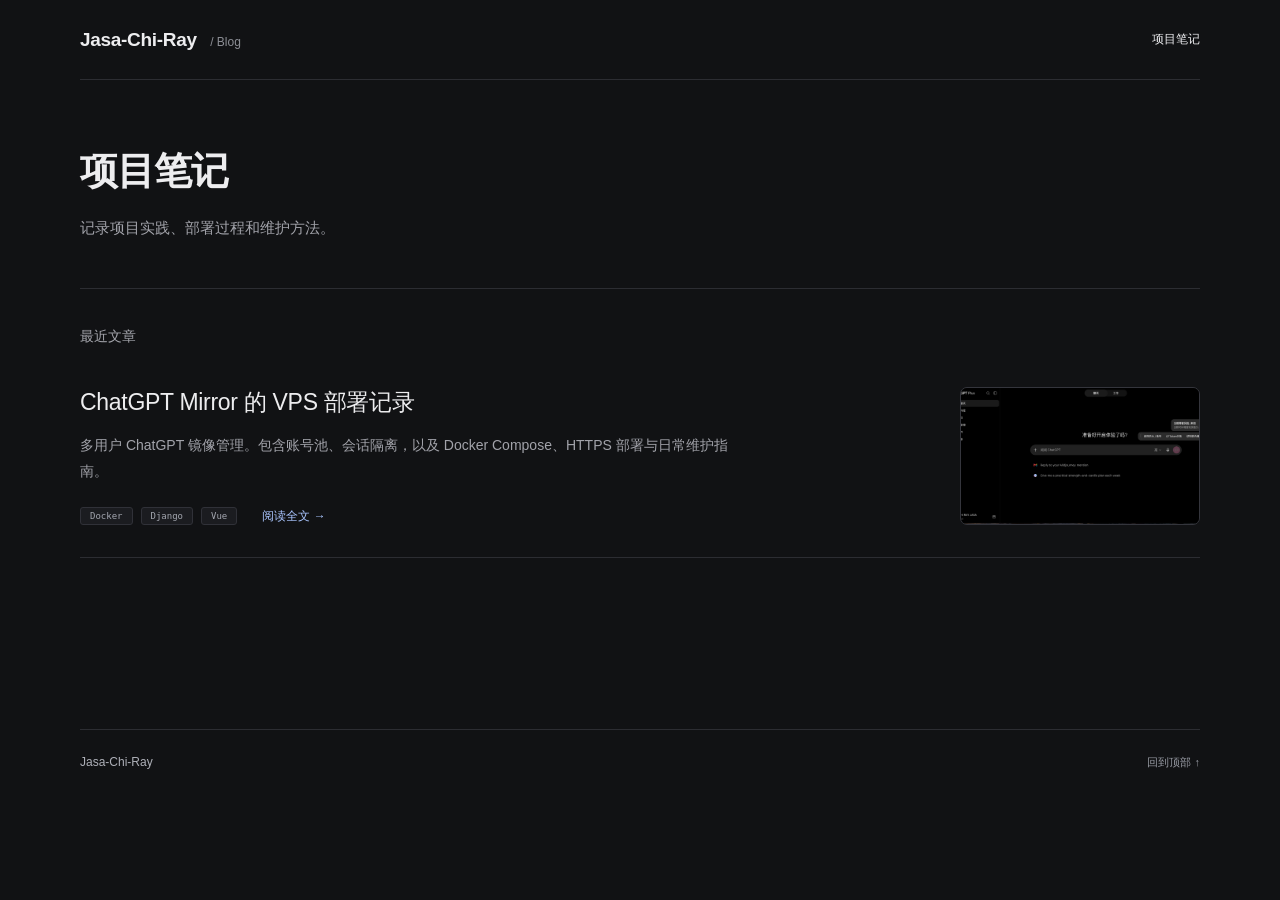
==== index.html @ 6b0df235 "1" ====
<!DOCTYPE html>

<html lang="zh-CN">
<head>
<meta charset="utf-8"/>
<meta content="width=device-width, initial-scale=1" name="viewport"/>
<meta content="index, follow" name="robots"/>
<meta content="#111315" name="theme-color"/>
<meta content="Jasa-Chi-Ray 的项目笔记：分享项目实践、部署教程与开发记录，从想法到可以运行的实现。" name="description"/>
<meta content="Jasa-Chi-Ray · 项目与笔记" property="og:title"/>
<meta content="记录做过的项目，分享从想法到运行的过程。" property="og:description"/>
<meta content="website" property="og:type"/>
<link href="https://jasa-chi-ray.github.io/" rel="canonical"/>
<link href="assets/favicon.svg" rel="icon" type="image/svg+xml"/>
<link href="blog.css" rel="stylesheet"/>
<title>Jasa-Chi-Ray · 项目与笔记</title>
<script defer="" src="app.js"></script></head>
<body class="blog-home">
<a class="skip-link" href="#main">跳转到正文</a>
<header class="blog-header blog-wrap"><a class="blog-brand" href="./">Jasa-Chi-Ray<span> / Blog</span></a><nav aria-label="主导航"><a aria-current="page" href="#projects">项目笔记</a><!-- 外部项目链接暂不展示：<a href="https://github.com/Jasa-Chi-Ray" target="_blank" rel="noopener noreferrer">GitHub ↗</a> --></nav></header>
<main class="blog-wrap" id="main">
<section class="journal-intro"><div><h1>项目笔记</h1><p class="intro-copy">记录项目实践、部署过程和维护方法。</p></div></section>
<div class="journal-grid">
<section aria-labelledby="projects-title" id="projects"><div class="list-heading"><h2 id="projects-title">最近文章</h2></div>
<article class="post-card"><a aria-label="阅读 ChatGPT Mirror 项目介绍与部署指南" class="post-cover" href="projects/chatgpt-mirror/"><img alt="ChatGPT Mirror 对话界面" fetchpriority="high" height="1366" src="assets/chat-preview.png" width="2658"/></a><h3><a href="projects/chatgpt-mirror/">ChatGPT Mirror 的 VPS 部署记录</a></h3><p>多用户 ChatGPT 镜像管理。包含账号池、会话隔离，以及 Docker Compose、HTTPS 部署与日常维护指南。</p><div class="card-bottom"><div class="tags"><span>Docker</span><span>Django</span><span>Vue</span></div><a href="projects/chatgpt-mirror/">阅读全文 →</a></div></article>
<!-- 新增项目：在此复制上方 post-card，更新目录、日期、标题、摘要和标签。 -->
</section>
</div>
</main>
<footer class="blog-footer blog-wrap"><a href="./">Jasa-Chi-Ray</a><a href="#main">回到顶部 ↑</a></footer>
</body>
</html>
---- blog.css ----
/* Dark-only journal theme shared by the index and project articles. */
:root{color-scheme:dark;--paper:#111315;--ink:#e4e2dc;--green:#cba87b;--muted:#999a96;--line:#303234;--orange:#cba87b;--sans:"Trebuchet MS","Microsoft YaHei","PingFang SC",sans-serif;--mono:"Cascadia Code",Consolas,monospace}
*{box-sizing:border-box}html{scroll-behavior:smooth;scroll-padding-top:30px}body{margin:0;background:var(--paper);color:var(--ink);font:14px/1.85 var(--sans);-webkit-font-smoothing:antialiased}a{color:inherit;text-decoration:none}button{font:inherit}a:focus-visible,button:focus-visible,summary:focus-visible{outline:2px solid #d2b186;outline-offset:5px}::selection{background:#705639;color:#fff}img{display:block;max-width:100%;height:auto}.blog-wrap{width:calc(100% - 96px);max-width:1120px;margin:0 auto}.skip-link{position:fixed;left:20px;top:-60px;background:#d2b186;color:#111;padding:8px 15px;z-index:100}.skip-link:focus{top:10px}.blog-header{height:106px;display:flex;justify-content:space-between;align-items:center;border-bottom:1px solid var(--line)}.blog-brand{font-size:21px;font-weight:600;letter-spacing:-.8px;white-space:nowrap}.blog-brand span{font:9px var(--mono);letter-spacing:1.6px;color:#8f918a;margin-left:14px}.blog-header nav{display:flex;gap:32px;font-size:12px;color:#a1a39d}.blog-header nav a:hover,.blog-header nav a[aria-current]{color:#dbc09b}.journal-intro{padding:72px 0 0;position:relative;border-bottom:1px solid var(--line)}.post-kicker{font:10px var(--mono);letter-spacing:2px;color:#b69871;margin:0 0 26px}.journal-intro h1{font-size:57px;line-height:1.4;font-weight:400;letter-spacing:-2px;margin:0 0 23px}.journal-intro h1>span{font-family:"STKaiti","KaiTi",serif;color:#c9ab83}.intro-copy{color:#989c97;font-size:14px;line-height:2;margin:0}.journal-stamp{position:absolute;right:25px;top:92px;display:flex;flex-direction:column;align-items:center;justify-content:center;width:157px;height:157px;border:1px solid #4b443a;border-radius:50%;transform:rotate(12deg);color:#b69a77;font:9px var(--mono);letter-spacing:2px}.journal-stamp b{font-size:68px;font-weight:300;line-height:1.35}.intro-bottom{margin-top:57px;padding-bottom:22px;display:flex;justify-content:space-between;font:8px var(--mono);letter-spacing:1.5px;color:#6f756f}.intro-bottom>span:last-child{font:10px var(--sans);letter-spacing:1px}.intro-bottom i{display:inline-block;width:5px;height:5px;border-radius:50%;background:#aaa782;margin-left:8px}.journal-grid{display:grid;grid-template-columns:minmax(0,1fr) 260px;gap:74px;padding:46px 0 70px}.list-heading{display:flex;align-items:center;justify-content:space-between;margin-bottom:28px}.list-heading h2{font-size:18px;font-weight:400;margin:0}.list-heading h2 span{font:10px var(--mono);color:#918472;margin-left:10px}.list-heading>span{font-size:10px;color:#858a83}.post-cover{display:block;position:relative;overflow:hidden;background:#1b2222;border:1px solid #39413d;border-radius:3px;aspect-ratio:1.7;padding:23px 27px}.cover-label{display:flex;justify-content:space-between;color:#8c9b8e;font:8px var(--mono);letter-spacing:1.3px}.cover-title{position:relative;z-index:1;font-size:34px;line-height:1.3;margin-top:24px;letter-spacing:-1px;color:#e0e8dc}.cover-title em{font-family:Georgia,serif;color:#b1baa1;font-weight:400}.cover-title>span{display:block;font-size:11px;letter-spacing:1px;margin-top:11px;color:#a6b09e}.post-cover img{position:absolute;width:78%;right:-5%;bottom:-23%;transform:rotate(-8deg);border:5px solid #323b35;border-radius:9px;opacity:.8;box-shadow:-20px -7px 50px #0005;transition:transform .3s,opacity .3s}.post-cover:hover img{transform:rotate(-5deg) translateY(-6px);opacity:1}.cover-arrow{position:absolute;bottom:23px;left:27px;border:1px solid #576458;border-radius:50%;width:35px;height:35px;display:grid;place-items:center;color:#c5cfb9}.card-meta{display:flex;gap:16px;align-items:center;margin-top:26px;color:#a29a8e;font-size:10px}.card-meta time{font:10px var(--mono);color:#747c76;margin-right:6px}.post-card h3{font-size:24px;font-weight:400;line-height:1.6;letter-spacing:-.6px;margin:10px 0 13px}.post-card h3 a:hover{color:#d1b18a}.post-card>p{font-size:13px;color:#959d95;line-height:2;margin:0}.card-bottom{display:flex;align-items:center;justify-content:space-between;border-bottom:1px solid var(--line);padding:23px 0 31px}.tags{display:flex;gap:8px}.tags span{padding:3px 9px;background:#1e2321;border:1px solid #303a31;font:9px var(--mono);color:#a2afa1;border-radius:3px}.card-bottom>a{font-size:11px;color:#cdb18a}.card-bottom>a span{margin-left:15px}.list-end{display:flex;justify-content:center;gap:17px;margin-top:37px;color:#69716a;font-size:10px}.journal-sidebar{padding-top:6px}.author-top{display:flex;justify-content:space-between;align-items:center;margin-bottom:24px}.author-monogram{font:italic 30px Georgia,serif;background:#262725;border:1px solid #45483f;border-radius:50%;width:56px;height:56px;display:grid;place-items:center;color:#cebe9f}.handwritten{font:italic 16px Georgia,serif;color:#8e9886;transform:rotate(-8deg)}.about-block h2{font-size:15px;font-weight:400;margin:0 0 15px}.about-block p{font-size:12px;color:#8f978f;line-height:2;margin:12px 0}.author-link{display:inline-block;font-size:11px;color:#c6ab83;border-bottom:1px solid #5b503f;margin-top:10px}.sidebar-section{border-top:1px solid var(--line);margin-top:32px;padding-top:25px}.sidebar-label{font:8px var(--mono);letter-spacing:1.4px;color:#7c857b;margin:0 0 13px}.sidebar-section h2{font-size:13px;font-weight:400;margin:0 0 16px}.sidebar-section ul{list-style:none;padding:0;margin:0}.sidebar-section li a{display:flex;justify-content:space-between;font-size:12px;color:#999f95;padding:9px 0}.sidebar-section li a:hover{color:#d3b58e}.sidebar-section li span{font:10px var(--mono);color:#7b8678}.side-note{margin-top:27px;padding:21px;background:#1a1d1b;border:1px solid #31382f;border-radius:3px}.side-note>span{font-size:25px;color:#bda27d}.side-note p{font-family:"STKaiti","KaiTi",serif;font-size:20px;line-height:1.6;color:#b7bba9;margin:6px 0 20px}.side-note small{font:7px var(--mono);letter-spacing:1.6px;color:#737e6d}.blog-footer{display:flex;align-items:center;justify-content:space-between;border-top:1px solid var(--line);padding:25px 0 32px;gap:20px;font-size:10px;color:#818980}.blog-footer>a:first-child{color:#c1c4b9;font:11px var(--mono)}.blog-footer>a:last-child{color:#b29d7e}
/* Article: shared journal masthead, reading-focused sections, retained guide UI. */
.blog-post .site-header{max-width:1120px;height:94px}.blog-post .header-github{display:none}.blog-post .site-header nav{margin-left:auto}.blog-post .wrap{max-width:1000px}.post-heading{padding-top:35px;padding-bottom:26px}.breadcrumbs{display:flex;gap:13px;font-size:10px;color:#858e80;margin-bottom:46px}.breadcrumbs a:hover{color:#d5b58c}.post-heading .post-kicker{margin-bottom:20px}.post-heading h1{font-size:53px;line-height:1.3;letter-spacing:-1.6px;margin:0 0 22px;font-weight:500}.post-heading h1 em{font:400 37px/1.6 "STKaiti","KaiTi",serif;color:#bea782;letter-spacing:1px}.post-summary{max-width:730px;font-size:15px;line-height:2;color:#989f93;margin:0 0 22px}.post-meta{display:flex;align-items:center;gap:12px;font-size:10px;color:#899482;flex-wrap:wrap}.avatar{display:grid;place-items:center;width:27px;height:27px;border:1px solid #545842;border-radius:50%;color:#b6ad8e;font-family:Georgia,serif}.article-toc{display:flex;flex-wrap:wrap;gap:25px;padding:23px 0;margin-top:32px;border-top:1px solid var(--line);border-bottom:1px solid var(--line);font-size:11px;color:#a6ab99}.article-toc>span{color:#c2ad8a;margin-right:15px}.article-toc a:hover{color:#e0bd85}.blog-post .section{padding-top:35px;padding-bottom:45px}.blog-post .section-heading h2,.blog-post .faq-heading h2{font-size:27px;color:#dfdfd3}.blog-post .eyebrow{color:#8e9a80}.blog-post .section-heading>p,.blog-post .section-heading>div>p:not(.eyebrow){color:#969e8d}.blog-post .feature-grid{gap:12px}.blog-post .feature{background:#191d19;border-color:#333b2e;border-radius:4px}.blog-post .feature-main{background:#20271e;border-color:#394431}.blog-post .feature p,.blog-post .feature-main p{color:#a0a994}.blog-post .small-label{color:#8d9a7d}.blog-post .feature-icon{color:#baa884}.blog-post .brand-mark{background:#35432c}.blog-post .pool-person{background:#2b3424;border-color:#556047;color:#b8c8a2}.blog-post .pool-lines,.blog-post .pool-accounts span{border-color:#526140}.blog-post .pool-lines:before,.blog-post .pool-lines:after,.blog-post .pool-accounts span:before{background:#526140}.blog-post .pool-core{background:#414e32;color:#d5dfbc}.blog-post .feature-main>a{border-color:#465338;color:#b8c7a2}.blog-post .permission-mini{border-color:#3a4431}.blog-post .isolation-mini>span,.blog-post .permission-mini>b{background:#2b3523;color:#adbd94}.blog-post .showcase{background:#171c17;border-color:#30382a;padding:38px 0}.blog-post .preview-tabs button[aria-selected=true],.blog-post .preview-tabs button:hover{background:#36422b;color:#d5dfc1}.blog-post .tabs button{color:#a7b694}.blog-post .preview-frame{border-color:#4a5640}.blog-post .preview-chrome{background:#283124}.blog-post .deployment-tabs button[aria-selected=true]{background:#baa077;color:#171b13}.blog-post .deployment-tabs button>span{color:inherit;background:#1d23141c}.blog-post .docs-layout{grid-template-columns:190px minmax(0,1fr);gap:40px}.blog-post .docs-sidebar>a.active{background:#2b3423;color:#c4caab}.blog-post .docs-sidebar>a span{color:#a0aa91}.blog-post .docs-sidebar>a.active span{color:#d0d8b8}.blog-post .guide-badge,.blog-post .docs-source{color:#a6b28f}.blog-post .guide-step p,.blog-post .guide-intro>p{color:#a4ad98}.blog-post .guide-step p a{color:#ceb58d}.blog-post .guide-step p code{background:#303a27;color:#c0cba7}.blog-post .step-heading>span{background:#293322;border-color:#4e5c3f;color:#b8c998}.blog-post .prerequisites>span{border-color:#414e33;color:#a9ba8f}.blog-post .callout{background:#242e1e;border-color:#708452}.blog-post .callout strong{color:#c0ceaa}.blog-post .technical-detail{background:#191f16;border-color:#35412b}.blog-post .technical-detail summary{color:#c2cca9}.blog-post .technical-detail[open] summary{border-color:#38482c}.blog-post .setup-list strong{color:#c9d0bb}.blog-post .setup-list li>span{color:#a3af94}.blog-post .setup-list li:before{border-color:#536242;color:#b2bf99}.blog-post .docs-end{background:#26311f}.blog-post .docs-end p{color:#a0ae8e}.blog-post .faq-list details>p{color:#a2ac96}.blog-post .faq-section{padding-top:35px;padding-bottom:45px}.blog-post .inline-link{color:#c5ae86;border-color:#5b6247}.blog-post .toast{background:#39482d;color:#e7edda;border-color:#7a8c5d}.blog-post dialog{background:#1a2116;border-color:#5d6c48;color:#d6dfc5}.blog-post .feature-footnote,.blog-post .preview-caption{color:#98a589}.blog-post .post-return{padding:27px 0 36px;border-top:1px solid var(--line)}.post-return>span{display:block;font:8px var(--mono);letter-spacing:1.5px;color:#838e76;margin-bottom:15px}.post-return>a{font-size:14px;color:#c2ad85}.post-return>p{font-size:10px;color:#89957c;margin-top:14px}
@media(max-width:900px){.blog-wrap{width:calc(100% - 56px)}.journal-grid{gap:35px;grid-template-columns:minmax(0,1fr) 220px}.journal-intro h1{font-size:49px}.post-cover{padding:20px;aspect-ratio:1.3}.cover-title{font-size:29px}.cover-label{font-size:6px}.post-cover img{bottom:-3%;width:88%;right:-14%}.post-card h3{font-size:21px}.blog-post .docs-layout{grid-template-columns:1fr}.blog-post .docs-sidebar{display:none}}
@media(max-width:650px){.blog-wrap{width:calc(100% - 40px)}.blog-header{height:80px}.blog-brand{font-size:18px}.blog-brand span{font-size:7px;margin-left:8px}.blog-header nav{gap:18px;font-size:11px}.journal-intro{padding-top:45px}.journal-intro h1{font-size:40px;letter-spacing:-1px}.post-kicker{font-size:8px;letter-spacing:1.4px}.journal-stamp{width:86px;height:86px;right:0;top:57px;font-size:5px;letter-spacing:.8px;opacity:.6}.journal-stamp b{font-size:35px}.intro-copy{font-size:12px;max-width:85%}.intro-bottom{margin-top:35px;font-size:6px;letter-spacing:.7px}.intro-bottom>span:last-child{font-size:8px}.journal-grid{grid-template-columns:1fr;gap:30px;padding-top:28px;padding-bottom:30px}.post-cover{aspect-ratio:1.6;padding:21px}.post-cover img{width:77%;bottom:-21%;right:-8%}.cover-title{font-size:29px;margin-top:20px}.cover-title>span{font-size:10px}.cover-label{font-size:6px}.post-card h3{font-size:21px}.journal-sidebar{border-top:1px solid var(--line);padding-top:30px}.author-top{justify-content:flex-start;gap:25px}.sidebar-section{margin-top:25px}.side-note{display:none}.blog-footer{flex-wrap:wrap;font-size:9px;gap:12px}.blog-footer>span{order:3;width:100%}.blog-footer>a:last-child{margin-left:auto}.blog-post .site-header{width:calc(100% - 40px)}.blog-post .site-header nav{background:#1c2318;border-color:#3b4931}.blog-post .menu-toggle{margin-left:auto}.blog-post .menu-toggle>span{background:#c4bb9d}.post-heading{padding-top:23px}.breadcrumbs{font-size:9px;gap:10px;margin-bottom:29px}.post-heading h1{font-size:37px}.post-heading h1 em{font-size:27px}.post-summary{font-size:13px}.post-meta{gap:8px;font-size:9px}.article-toc{gap:15px;font-size:10px;padding:17px 0;margin-top:23px}.article-toc>span{width:100%;margin:0}.blog-post .section-heading h2,.blog-post .faq-heading h2{font-size:24px}.blog-post .section{padding-top:24px}.blog-post .faq-section{padding-bottom:30px}.blog-post .showcase{padding-top:28px}}
@media(max-width:360px){.blog-brand span{display:none}.journal-intro h1{font-size:34px}.journal-stamp{right:-5px;width:64px;height:64px;font-size:4px;top:64px}.journal-stamp b{font-size:25px}.intro-copy{max-width:100%;font-size:11px}.cover-title{font-size:26px}.cover-label{letter-spacing:.4px}.post-cover img{bottom:-8%}.cover-arrow{left:20px;bottom:15px;width:27px;height:27px}.card-meta{gap:10px}.post-card h3{font-size:19px}}
@media(prefers-reduced-motion:reduce){html{scroll-behavior:auto}*,*:before,*:after{animation:none!important;transition:none!important}}

/* Shared minimal project/document layout. Dark only. */
:root{--paper:#111214;--ink:#ededef;--green:#94b9ff;--muted:#a0a1a6;--line:#2c2d32;--orange:#91b7fb;--sans:"Segoe UI","Microsoft YaHei","PingFang SC",sans-serif}
.blog-header,.blog-post .site-header{height:80px}.blog-brand{font-size:19px;font-weight:600;letter-spacing:-.3px}.blog-brand span{color:#8d8f96;font:12px var(--sans);letter-spacing:0;margin-left:10px}.blog-header nav a[aria-current],.blog-header nav a:hover{color:#f0f0f3}.journal-intro{padding:65px 0 45px}.journal-intro h1{font:600 38px/1.4 var(--sans);letter-spacing:-1px;margin-bottom:15px}.intro-copy{color:#a2a3aa;font-size:15px}.journal-grid{display:block;padding:35px 0 90px;min-height:440px}.list-heading{margin-bottom:25px}.list-heading h2{font-size:14px;font-weight:500;color:#a5a6ad}.post-card{position:relative;display:grid;grid-template-columns:minmax(0,1fr) 240px;column-gap:55px;padding:10px 0 30px;border-bottom:1px solid var(--line)}.post-cover{grid-column:2;grid-row:1/4;aspect-ratio:1.75;align-self:center;padding:0;background:#191a1e;border:1px solid #34353c;border-radius:7px}.post-cover img{position:static;width:100%;height:100%;object-fit:cover;transform:none;border:0;border-radius:0;opacity:1;box-shadow:none}.post-cover:hover img{transform:none;opacity:.85}.post-card h3{grid-column:1;grid-row:1;font:500 23px/1.5 var(--sans);letter-spacing:-.3px;margin:0 0 12px}.post-card h3 a:hover{color:#94b9ff}.post-card>p{grid-column:1;grid-row:2;font-size:14px;line-height:1.9;color:#a2a3aa;max-width:660px}.card-bottom{grid-column:1;grid-row:3;justify-content:flex-start;gap:25px;border:0;padding:20px 0 0}.tags span{background:#1b1c20;border-color:#303138;color:#a4a7b0}.card-bottom>a{color:#aac5ff;font-size:12px}.blog-footer{font-size:11px;color:#90929b;padding-top:22px}.blog-footer>a:first-child{color:#aeb0b8;font:12px var(--sans)}.blog-footer>a:last-child{color:#999ca5}.post-heading{padding-top:28px}.breadcrumbs{color:#9396a0;margin-bottom:32px}.post-heading h1{font:600 40px/1.4 var(--sans);letter-spacing:-1px;margin-bottom:16px}.post-summary{font-size:15px;color:#a6a8b2;max-width:820px}.article-toc{border-color:var(--line);color:#b7bac5;gap:26px;margin-top:28px;padding:18px 0}.article-toc>span{color:#9195a0}.article-toc a:hover{color:#aac5ff}.blog-post .section-heading h2,.blog-post .faq-heading h2{font:500 24px/1.5 var(--sans);color:#e7e8ed;letter-spacing:-.4px}.blog-post .section-heading{margin-bottom:24px}.blog-post .feature-grid{grid-template-columns:1fr 1fr;grid-template-rows:auto;gap:0 34px}.blog-post .feature,.blog-post .feature-main{padding:20px 0;background:transparent;border:0;border-bottom:1px solid var(--line);border-radius:0;grid-row:auto;grid-column:auto;min-height:0;transform:none}.blog-post .feature h3,.blog-post .feature-main h3{font-size:16px;max-width:none;color:#d5d7df}.blog-post .feature p,.blog-post .feature-main p{font-size:13px;color:#a2a5af;max-width:none}.blog-post .feature-footnote{color:#848894;font-size:11px}.blog-post .showcase{background:transparent;border:0;padding-top:20px;padding-bottom:30px}.blog-post .preview-chrome{background:#202228;color:#8e94a2}.blog-post .preview-frame{border-color:#363943}.blog-post .preview-tabs button[aria-selected=true],.blog-post .preview-tabs button:hover{background:#292d36;color:#dde5f5;box-shadow:none}.blog-post .preview-caption{color:#898e9a}.blog-post .tabs button{color:#a4aab7}.blog-post .deployment-tabs button[aria-selected=true]{background:#303d55;color:#d7e5ff}.blog-post .guide-step p,.blog-post .guide-intro>p{color:#a8adb8}.blog-post .guide-step p a,.blog-post .inline-link{color:#a9c5ff}.blog-post .guide-step p code{background:#252a34;color:#c4d4f5}.blog-post .step-heading>span{background:#222833;border-color:#3b465b;color:#aabedc}.blog-post .docs-sidebar>a.active{background:#232c3c;color:#aac4ed}.blog-post .docs-sidebar>a span{color:#9ea7b7}.blog-post .docs-sidebar>a.active span{color:#c9d8f4}.blog-post .prerequisites>span{border-color:#394355;color:#a7b8d3}.blog-post .docs-source,.blog-post .guide-badge{color:#8e9cb3}.blog-post .technical-detail{background:#191d25;border-color:#343c4a}.blog-post .technical-detail summary{color:#bbc8dd}.blog-post .technical-detail[open] summary{border-color:#343c4a}.blog-post .callout{background:#1d2531;border-color:#647ca1}.blog-post .callout strong{color:#c6d6ef}.blog-post .code-block{background:#171c25;border-color:#303a49}.blog-post .code-head{background:#202735;border-color:#344052;color:#9aacc7}.blog-post .code-block pre{color:#cedcf2;scrollbar-color:#50617a #171c25}.blog-post .copy-button{color:#bccbe3}.blog-post .setup-list strong{color:#d1d8e5}.blog-post .setup-list li>span{color:#a2adbf}.blog-post .setup-list li:before{border-color:#45546c;color:#9cacc5}.blog-post .faq-list details>p{color:#a5adbd}.blog-post .faq-section{grid-template-columns:1fr;gap:22px}.blog-post .post-return{padding-top:24px}.post-return>a{color:#afcaff}.blog-post .post-return>p{color:#939ba9}.blog-post .toast{background:#263752;border-color:#7286a4;color:#e6eeff}.blog-post dialog{background:#161b24;border-color:#506079;color:#dbe6fb}.blog-post .small-label{color:#8e9bb0}.blog-post .section{padding-bottom:32px}.blog-post .status-dot{background:#89a4d0}
@media(max-width:650px){.journal-intro{padding:42px 0 32px}.journal-intro h1{font-size:31px}.intro-copy{font-size:13px;max-width:100%}.journal-grid{padding-top:27px;padding-bottom:40px;min-height:0}.post-card{display:flex;flex-direction:column;gap:0;padding:0 0 28px}.post-cover{order:3;width:100%;max-width:400px;align-self:flex-start;margin-top:24px}.post-card h3{font-size:22px}.post-card>p{font-size:13px}.card-bottom{gap:18px;flex-wrap:wrap}.blog-header,.blog-post .site-header{height:74px}.blog-post .site-header nav{background:#1c212c;border-color:#384254}.blog-post .menu-toggle>span{background:#c4cedf}.post-heading h1{font-size:32px}.blog-post .feature-grid{grid-template-columns:1fr}.blog-post .feature,.blog-post .feature-main{padding:16px 0}.blog-post .feature h3,.blog-post .feature-main h3{font-size:16px}.blog-post .section-heading h2,.blog-post .faq-heading h2{font-size:22px}.article-toc{gap:18px}.article-toc>span{display:none}.blog-post .preview-caption{line-height:1.8}.post-summary{font-size:14px}}

/* Subtle Android/Material press feedback, without theme or framework dependencies. */
.press-layer{position:fixed;pointer-events:none;overflow:hidden;z-index:9999;contain:strict}
.press-wave{position:absolute;border-radius:50%;background:rgba(165,193,245,.22);transform:scale(0);opacity:1;animation:material-press 540ms cubic-bezier(.2,.7,.2,1) forwards}
@keyframes material-press{0%{transform:scale(0);opacity:.8}65%{opacity:.45}100%{transform:scale(1);opacity:0}}
@media(prefers-reduced-motion:reduce){.press-layer{display:none}button:active,a:active,summary:active{opacity:.75}}

/* Blog reading layout: continuous prose, without product or status panels. */
.blog-post .wrap{max-width:820px}.blog-post .site-header{max-width:1000px}.blog-post .docs-layout{display:block;border-top:0;padding-top:0}.blog-post .section-heading{margin-bottom:18px}.blog-post .section{padding-top:28px;padding-bottom:20px}.article-prose p{font-size:15px;line-height:2;color:#b1b4be;margin:0 0 18px}.blog-post .guide-step p{font-size:14px;line-height:2}.blog-post .guide-intro{padding-top:0}.blog-post .guide-step{padding-bottom:22px}.blog-post .faq-section{padding-top:30px}.blog-post .post-heading{padding-bottom:10px}.blog-post .article-toc{margin-top:25px}.blog-post .section-heading h2{font-weight:500}.blog-post .post-return{margin-top:20px}@media(max-width:540px){.article-prose p{font-size:14px}.blog-post .wrap{width:calc(100% - 40px)}}
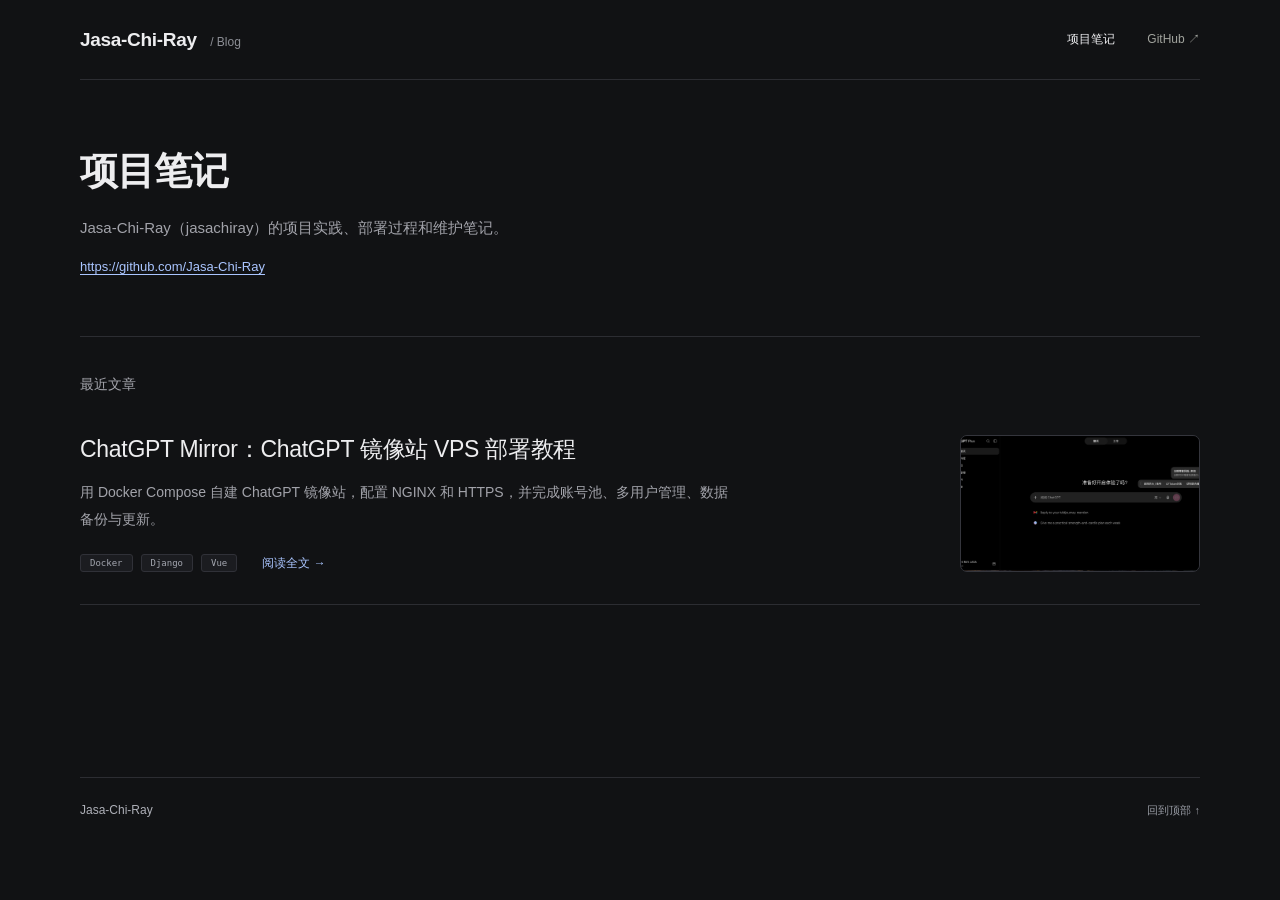
==== commit b43514cb: "1" ====
--- a/index.html
+++ b/index.html
@@ -4,25 +4,25 @@
 <head>
 <meta charset="utf-8"/>
 <meta content="width=device-width, initial-scale=1" name="viewport"/>
-<meta content="index, follow" name="robots"/>
-<meta content="#111315" name="theme-color"/>
-<meta content="Jasa-Chi-Ray 的项目笔记：分享项目实践、部署教程与开发记录，从想法到可以运行的实现。" name="description"/>
-<meta content="Jasa-Chi-Ray · 项目与笔记" property="og:title"/>
-<meta content="记录做过的项目，分享从想法到运行的过程。" property="og:description"/>
+<meta content="index, follow, max-image-preview:large" name="robots"/>
+<meta content="#111214" name="theme-color"/>
+<meta content="Jasa-Chi-Ray（jasachiray）的项目博客，分享 chatgpt-mirror、ChatGPT 镜像站部署、Docker Compose、NGINX HTTPS 配置及服务器维护笔记。" name="description"/>
+<meta content="Jasa-Chi-Ray（jasachiray）博客 | ChatGPT Mirror 与项目部署笔记" property="og:title"/>
+<meta content="Jasa-Chi-Ray（jasachiray）的项目博客，分享 chatgpt-mirror、ChatGPT 镜像站部署、Docker Compose、NGINX HTTPS 配置及服务器维护笔记。" property="og:description"/>
 <meta content="website" property="og:type"/>
 <link href="https://jasa-chi-ray.github.io/" rel="canonical"/>
 <link href="assets/favicon.svg" rel="icon" type="image/svg+xml"/>
 <link href="blog.css" rel="stylesheet"/>
-<title>Jasa-Chi-Ray · 项目与笔记</title>
-<script defer="" src="app.js"></script></head>
+<title>Jasa-Chi-Ray（jasachiray）博客 | ChatGPT Mirror 与项目部署笔记</title>
+<script defer="" src="app.js"></script><meta content="Jasa-Chi-Ray" name="author"/><meta content="jasachiray, jasa-chi-ray, Jasa Chi Ray, https://github.com/jasa-chi-ray, https://github.com/Jasa-Chi-Ray/chatgpt-mirror, chatgpt-mirror, chatgpt mirror, mirror, Jasa-Chi-Ray 博客, Jasa-Chi-Ray ChatGPT Mirror, ChatGPT 镜像站, ChatGPT 镜像站部署, 镜像站 部署, 自己部署 ChatGPT 镜像站, 自建 ChatGPT 镜像站, ChatGPT Mirror 是什么, ChatGPT 镜像项目介绍, ChatGPT 镜像站搭建教程, ChatGPT 镜像站部署流程, ChatGPT 镜像站部署需要什么" name="keywords"/><meta content="https://jasa-chi-ray.github.io/" property="og:url"/><meta content="Jasa-Chi-Ray 博客" property="og:site_name"/><meta content="zh_CN" property="og:locale"/><meta content="https://jasa-chi-ray.github.io/assets/chat-preview.png" property="og:image"/><meta content="ChatGPT Mirror 镜像站对话界面" property="og:image:alt"/><meta content="summary_large_image" name="twitter:card"/><meta content="Jasa-Chi-Ray（jasachiray）博客 | ChatGPT Mirror 与项目部署笔记" name="twitter:title"/><meta content="Jasa-Chi-Ray（jasachiray）的项目博客，分享 chatgpt-mirror、ChatGPT 镜像站部署、Docker Compose、NGINX HTTPS 配置及服务器维护笔记。" name="twitter:description"/><meta content="https://jasa-chi-ray.github.io/assets/chat-preview.png" name="twitter:image"/><script type="application/ld+json">{"@context": "https://schema.org", "@graph": [{"@type": "WebSite", "@id": "https://jasa-chi-ray.github.io/#website", "url": "https://jasa-chi-ray.github.io/", "name": "Jasa-Chi-Ray 博客", "alternateName": ["jasachiray", "jasa-chi-ray"], "inLanguage": "zh-CN"}, {"@type": "Person", "@id": "https://jasa-chi-ray.github.io/#author", "name": "Jasa-Chi-Ray", "alternateName": "jasachiray", "url": "https://jasa-chi-ray.github.io/"}, {"@type": "CollectionPage", "@id": "https://jasa-chi-ray.github.io/#blog", "url": "https://jasa-chi-ray.github.io/", "name": "Jasa-Chi-Ray（jasachiray）博客 | ChatGPT Mirror 与项目部署笔记", "description": "Jasa-Chi-Ray（jasachiray）的项目博客，分享 chatgpt-mirror、ChatGPT 镜像站部署、Docker Compose、NGINX HTTPS 配置及服务器维护笔记。", "isPartOf": {"@id": "https://jasa-chi-ray.github.io/#website"}, "mainEntity": {"@type": "ItemList", "itemListElement": [{"@type": "ListItem", "position": 1, "url": "https://jasa-chi-ray.github.io/projects/chatgpt-mirror/", "name": "ChatGPT Mirror 镜像站部署教程"}]}}]}</script></head>
 <body class="blog-home">
 <a class="skip-link" href="#main">跳转到正文</a>
-<header class="blog-header blog-wrap"><a class="blog-brand" href="./">Jasa-Chi-Ray<span> / Blog</span></a><nav aria-label="主导航"><a aria-current="page" href="#projects">项目笔记</a><!-- 外部项目链接暂不展示：<a href="https://github.com/Jasa-Chi-Ray" target="_blank" rel="noopener noreferrer">GitHub ↗</a> --></nav></header>
+<header class="blog-header blog-wrap"><a class="blog-brand" href="./">Jasa-Chi-Ray<span> / Blog</span></a><nav aria-label="主导航"><a aria-current="page" href="#projects">项目笔记</a><a href="https://github.com/Jasa-Chi-Ray" rel="noopener noreferrer" target="_blank">GitHub ↗</a></nav></header>
 <main class="blog-wrap" id="main">
-<section class="journal-intro"><div><h1>项目笔记</h1><p class="intro-copy">记录项目实践、部署过程和维护方法。</p></div></section>
+<section class="journal-intro"><div><h1>项目笔记</h1><p class="intro-copy">Jasa-Chi-Ray（jasachiray）的项目实践、部署过程和维护笔记。</p><p class="repository-link"><a href="https://github.com/Jasa-Chi-Ray" rel="noopener noreferrer" target="_blank">https://github.com/Jasa-Chi-Ray</a></p></div></section>
 <div class="journal-grid">
 <section aria-labelledby="projects-title" id="projects"><div class="list-heading"><h2 id="projects-title">最近文章</h2></div>
-<article class="post-card"><a aria-label="阅读 ChatGPT Mirror 项目介绍与部署指南" class="post-cover" href="projects/chatgpt-mirror/"><img alt="ChatGPT Mirror 对话界面" fetchpriority="high" height="1366" src="assets/chat-preview.png" width="2658"/></a><h3><a href="projects/chatgpt-mirror/">ChatGPT Mirror 的 VPS 部署记录</a></h3><p>多用户 ChatGPT 镜像管理。包含账号池、会话隔离，以及 Docker Compose、HTTPS 部署与日常维护指南。</p><div class="card-bottom"><div class="tags"><span>Docker</span><span>Django</span><span>Vue</span></div><a href="projects/chatgpt-mirror/">阅读全文 →</a></div></article>
+<article class="post-card"><a aria-label="阅读 ChatGPT Mirror 项目介绍与部署指南" class="post-cover" href="projects/chatgpt-mirror/"><img alt="ChatGPT Mirror 对话界面" fetchpriority="high" height="1366" src="assets/chat-preview.png" width="2658"/></a><h3><a href="projects/chatgpt-mirror/">ChatGPT Mirror：ChatGPT 镜像站 VPS 部署教程</a></h3><p>用 Docker Compose 自建 ChatGPT 镜像站，配置 NGINX 和 HTTPS，并完成账号池、多用户管理、数据备份与更新。</p><div class="card-bottom"><div class="tags"><span>Docker</span><span>Django</span><span>Vue</span></div><a href="projects/chatgpt-mirror/">阅读全文 →</a></div></article>
 <!-- 新增项目：在此复制上方 post-card，更新目录、日期、标题、摘要和标签。 -->
 </section>
 </div>
--- a/blog.css
+++ b/blog.css
@@ -21,3 +21,7 @@
 
 /* Blog reading layout: continuous prose, without product or status panels. */
 .blog-post .wrap{max-width:820px}.blog-post .site-header{max-width:1000px}.blog-post .docs-layout{display:block;border-top:0;padding-top:0}.blog-post .section-heading{margin-bottom:18px}.blog-post .section{padding-top:28px;padding-bottom:20px}.article-prose p{font-size:15px;line-height:2;color:#b1b4be;margin:0 0 18px}.blog-post .guide-step p{font-size:14px;line-height:2}.blog-post .guide-intro{padding-top:0}.blog-post .guide-step{padding-bottom:22px}.blog-post .faq-section{padding-top:30px}.blog-post .post-heading{padding-bottom:10px}.blog-post .article-toc{margin-top:25px}.blog-post .section-heading h2{font-weight:500}.blog-post .post-return{margin-top:20px}@media(max-width:540px){.article-prose p{font-size:14px}.blog-post .wrap{width:calc(100% - 40px)}}
+
+.article-date{font-size:11px;color:#9198a6;margin:16px 0 0;line-height:1.8}
+
+.repository-link{font-size:13px;color:#979eaa;margin:12px 0;line-height:1.8;overflow-wrap:anywhere}.repository-link a{color:#aac5ff;text-decoration:underline;text-underline-offset:3px}.repository-link a:hover{color:#d6e4ff}
